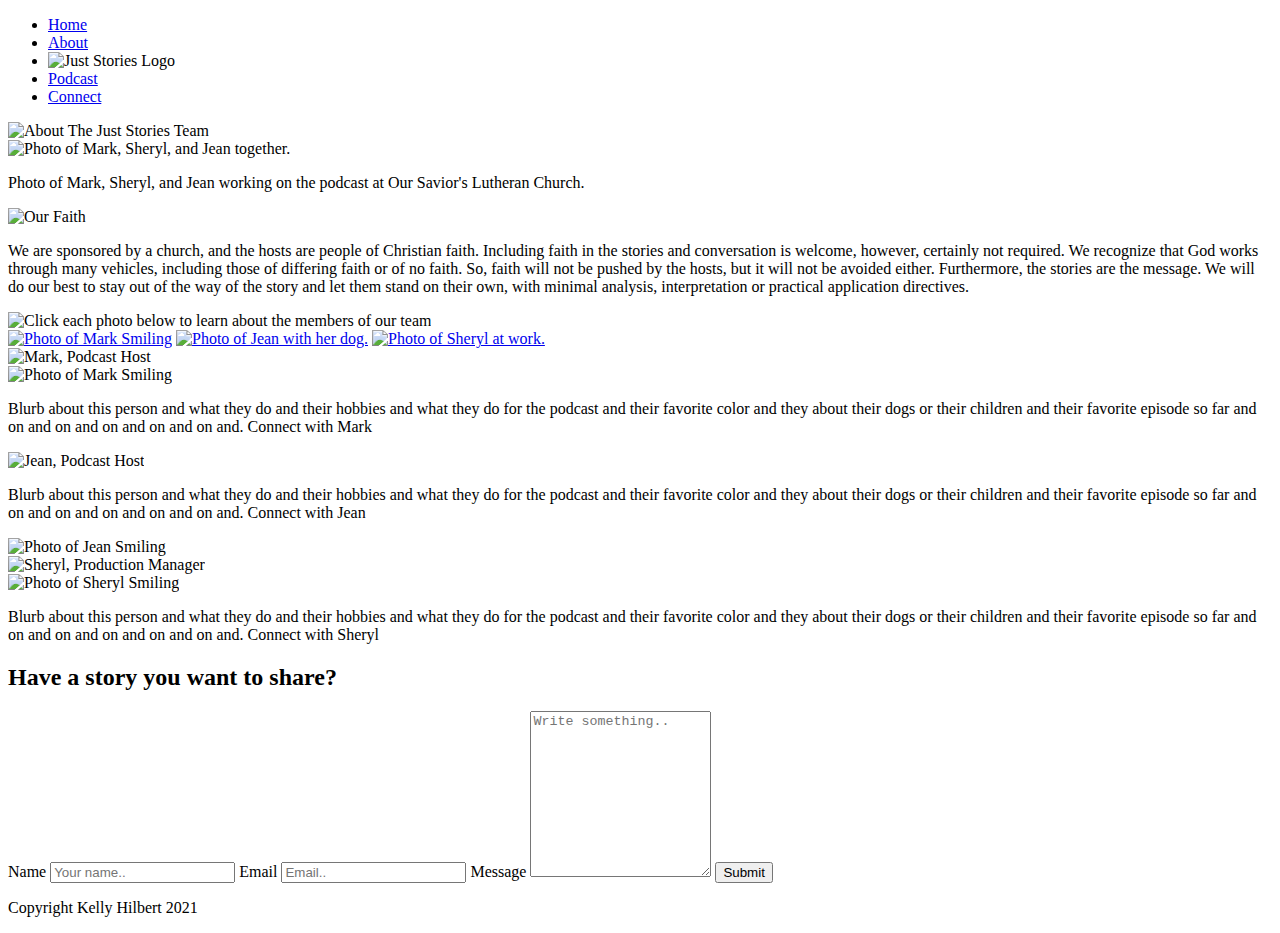
==== about.html @ e2c74b93 "About Page" ====
<!DOCTYPE html>
<html lang="en" dir="ltr">
	<head>
		<meta charset="utf-8">
		<meta name="viewport" content="width=device-width, initial-scale=1">
		<link href="images/favicon-tiyl.png" rel="shortcut icon">
		<link rel="stylesheet" type="text/css" href="https://cdnjs.cloudflare.com/ajax/libs/normaliz/8.0.0/normalize.min.css">
		<link rel="stylesheet" type="text/css" href="css/style.css">
		<link rel="preconnect" href="https://fonts.gstatic.com">
		<link href="https://fonts.googleapis.com/css2?family=Catamaran:wght@200;400;700&display=swap" rel="stylesheet">
		<link href="https://fonts.googleapis.com/css2?family=Magra:wght@400;700&display=swap" rel="stylesheet">
		<link href="https://fonts.googleapis.com/css2?family=Hind+Madurai:wght@300;400;600&display=swap" rel="stylesheet">
		<link href="https://fonts.googleapis.com/css2?family=Playfair+Display:wght@400;600;700&display=swap" rel="stylesheet">
		<link href="https://fonts.googleapis.com/css2?family=Passion+One&display=swap" rel="stylesheet">
		<title>Podcast Full of Stories About Social Justice, Advocacy, and Service</title>
		<script src="https://kit.fontawesome.com/1039cda917.js" crossorigin="anonymous"></script>
		<script src="https://code.jquery.com/jquery-3.3.1.min.js" integrity="sha256-FgpCb/KJQlLNfOu91ta32o/NMZxltwRo8QtmkMRdAu8=" crossorigin="anonymous"></script>
	</head>
<body>
	<header>
		<nav>
			<ul>
				<div class="flex-box-container4">
					<li><a href="index.html">Home</a></li>
					<li><a href="about.html">About</a></li>
					<li><img class="updated-logo" src="images/js-logo-updated.png" alt="Just Stories Logo"></li>
					<li><a href="podcast.html">Podcast</a></li>
					<li><a class="scroll" onclick="menuToggle()" href="#connect">Connect</a></li>
				</div>
			</ul>
		</nav>
	</header>
	<main>
		<div class="center">
			<img class="about-team-banner" src="images/about-team-banner.svg" alt="About The Just Stories Team">
		</div>
		<div class="group-photo">
    	<img src="images/group-photo-stock.jpg" alt="Photo of Mark, Sheryl, and Jean together.">
      	<p class="center">Photo of Mark, Sheryl, and Jean working on the podcast at Our Savior's Lutheran Church.</p>
		</div>
		<div class="faith">
			<div class="center">
				<img class="our-faith-banner" src="images/faith-banner.svg" alt="Our Faith">
			</div>
			<p class="center"><span class="what-is-words">We are sponsored by a church, and the hosts are people of Christian faith.</span>  Including faith in the stories and conversation is welcome, however, certainly not required.  We recognize that God works through many vehicles, including those of differing faith or of no faith.  So, <span class="what-is-words">faith will not be pushed by the hosts</span>, but it will not be avoided either.  Furthermore, the stories are the message.  We will do our best to stay out of the way of the story and let them stand on their own, with minimal analysis, interpretation or practical application directives.</p>
		</div>
		<div class="center">
			<img class="click-photo-banner" src="images/click-photo-banner.svg" alt="Click each photo below to learn about the members of our team">
		</div>
		<div class="flex-box-container5">
			<a class="scroll" onclick="menuToggle()" href="#mark-profile"><img class="about-images-single2" src="images/mark-cartoon.jpg" alt="Photo of Mark Smiling"></a>

    		<a class="scroll" onclick="menuToggle()" href="#jean-profile"><img class="about-images-single2" src="images/Jean_Cartoon.jpg" alt="Photo of Jean with her dog."></a>
		
			<a class="scroll" onclick="menuToggle()" href="#sheryl-profile"><img class="about-images-single2" src="images/Sheryl_Cartoon.jpg" alt="Photo of Sheryl at work."></a>
		</div>
    	<div class="center" id="mark-profile">
			<img class="mark-banner" src="images/mark-banner.svg" alt="Mark, Podcast Host">
		</div>
		<div class="flex-box-container2">
				<img class="profile-photo" src="images/mark-photo2.jpg" alt="Photo of Mark Smiling">
      			<p class="profile-blurbs">Blurb about this person and what they do and their hobbies and what they do for the podcast and their favorite color and they about their dogs or their children and their favorite episode so far and on and on and on and on and on and. Connect with Mark <a href="#"></a></p>
		</div>
    	<div class="center" id="jean-profile">
			<img class="jean-banner" src="images/jean-banner.svg" alt="Jean, Podcast Host">
		</div>
		<div class="flex-box-container2">
			<p class="profile-blurbs">Blurb about this person and what they do and their hobbies and what they do for the podcast and their favorite color and they about their dogs or their children and their favorite episode so far and on and on and on and on and on and. Connect with Jean <a href="#"></a></p>
			<img class="profile-photo" src="images/jean-about-photo.jpg" alt="Photo of Jean Smiling">
		</div>
		<div class="center" id="sheryl-profile">
			<img class="jean-banner" src="images/sheryl-banner.svg" alt="Sheryl, Production Manager">
		</div>
	<div class="flex-box-container2">
			<img class="profile-photo" src="images/sheryl-about2.jpg" alt="Photo of Sheryl Smiling">
			<p class="profile-blurbs">Blurb about this person and what they do and their hobbies and what they do for the podcast and their favorite color and they about their dogs or their children and their favorite episode so far and on and on and on and on and on and. Connect with Sheryl <a href="#"></a></p>
	</div>
	</main>
	<footer>
		<h2 class="center formh2">Have a story you want to share?</h2>
			<form action="action_page.php">
		  
			  <label for="name">Name</label>
			  <input type="text" id="name" name="name" placeholder="Your name..">
		  
			  <label for="email">Email</label>
			  <input type="text" id="email" name="email" placeholder="Email..">
		  
			  <label for="message">Message</label>
			  <textarea id="message" name="message" placeholder="Write something.." style="height:160px"></textarea>
		  
			  <input type="submit" value="Submit">
		  
			</form>
		<p class="center">Copyright Kelly Hilbert 2021</p>
	</footer>
	<script src="https://code.jquery.com/jquery-3.3.1.min.js" integrity="sha256-FgpCb/KJQlLNfOu91ta32o/NMZxltwRo8QtmkMRdAu8=" crossorigin="anonymous"></script>
	<script src="js/script.js"></script>
</body>
</html>
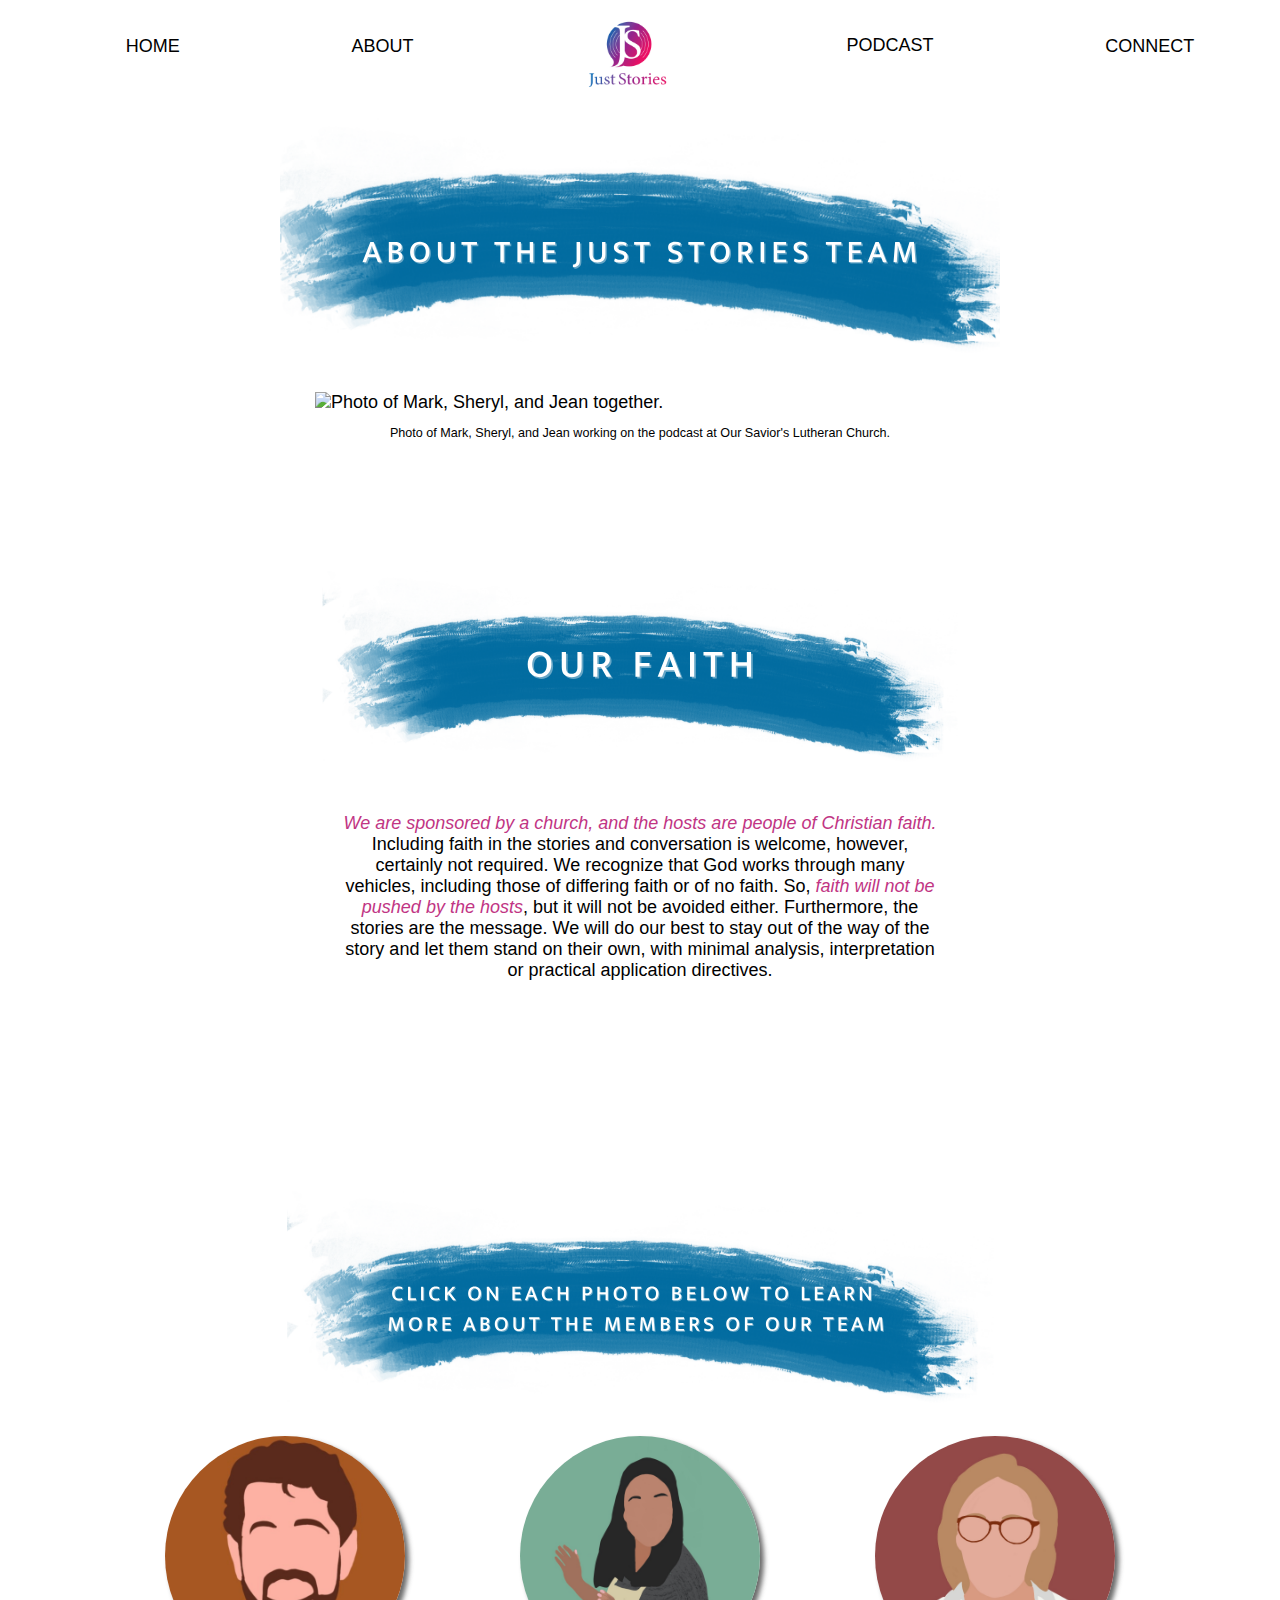
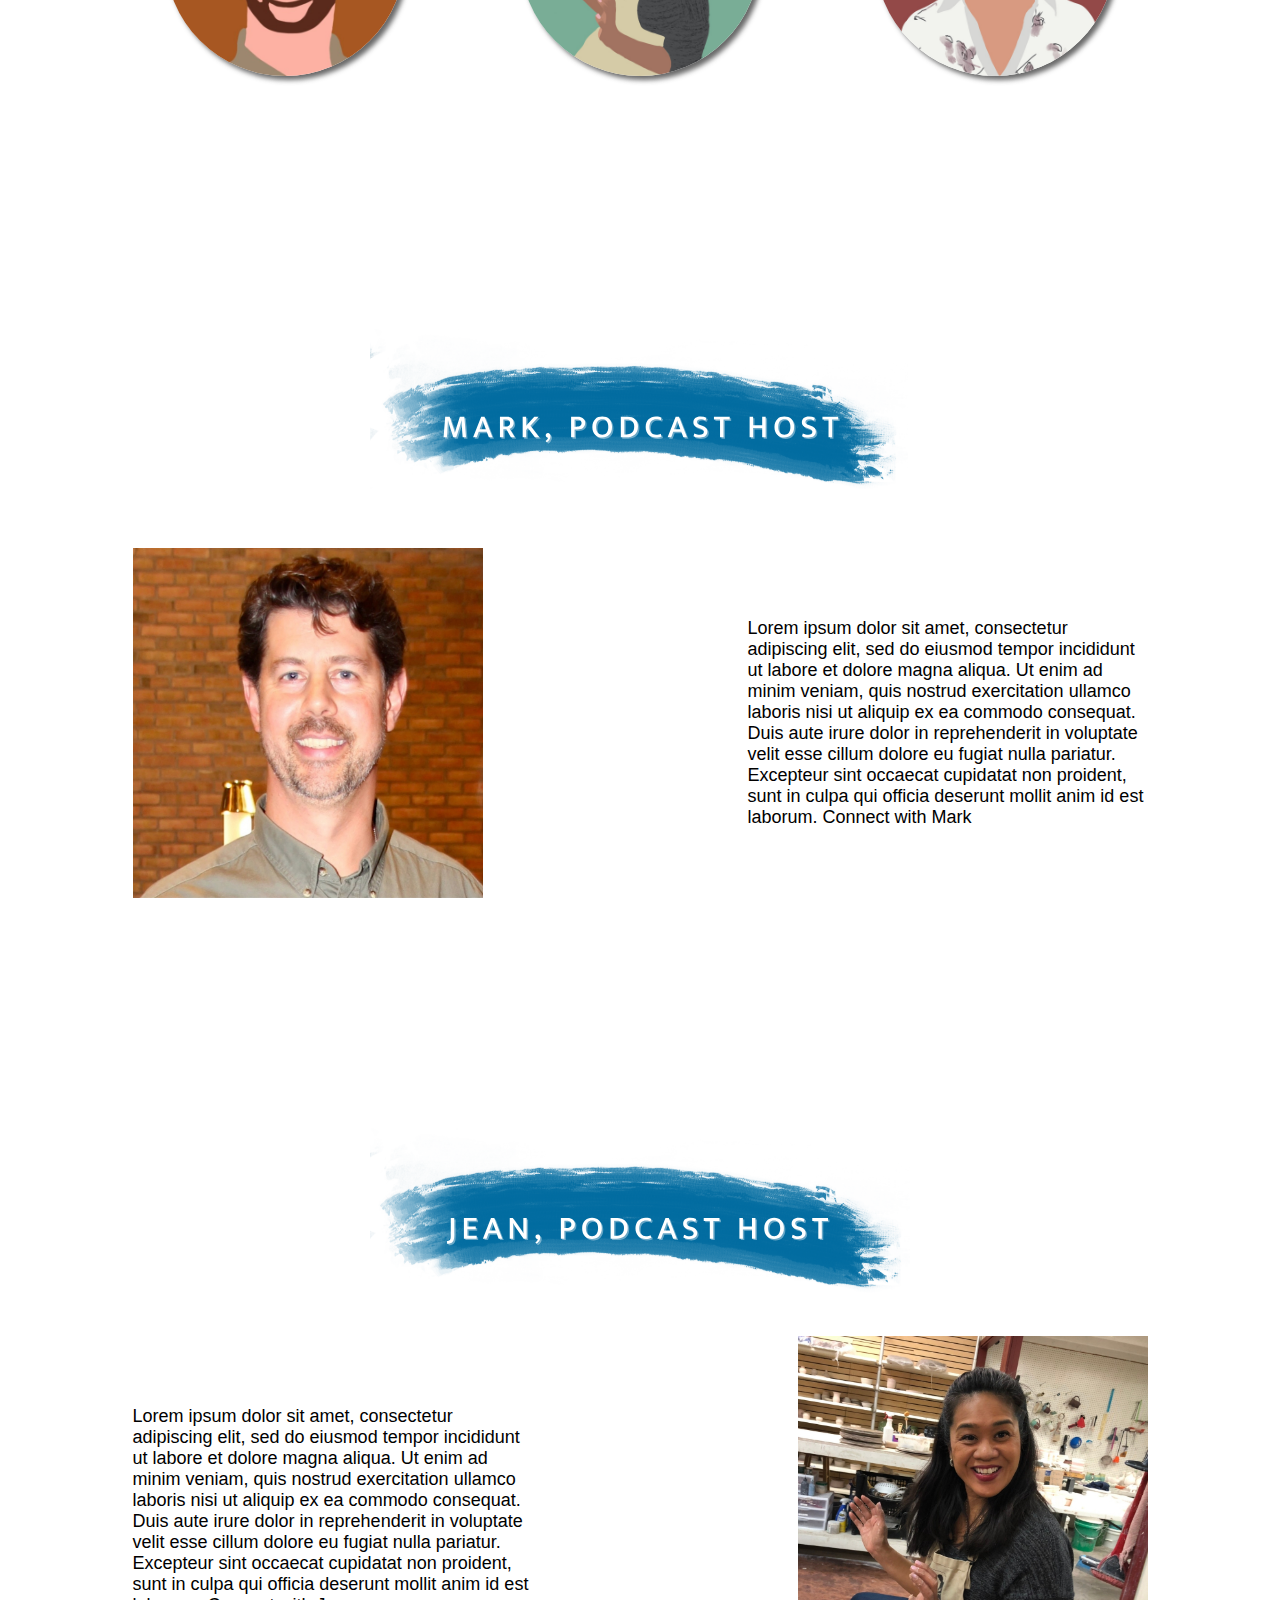
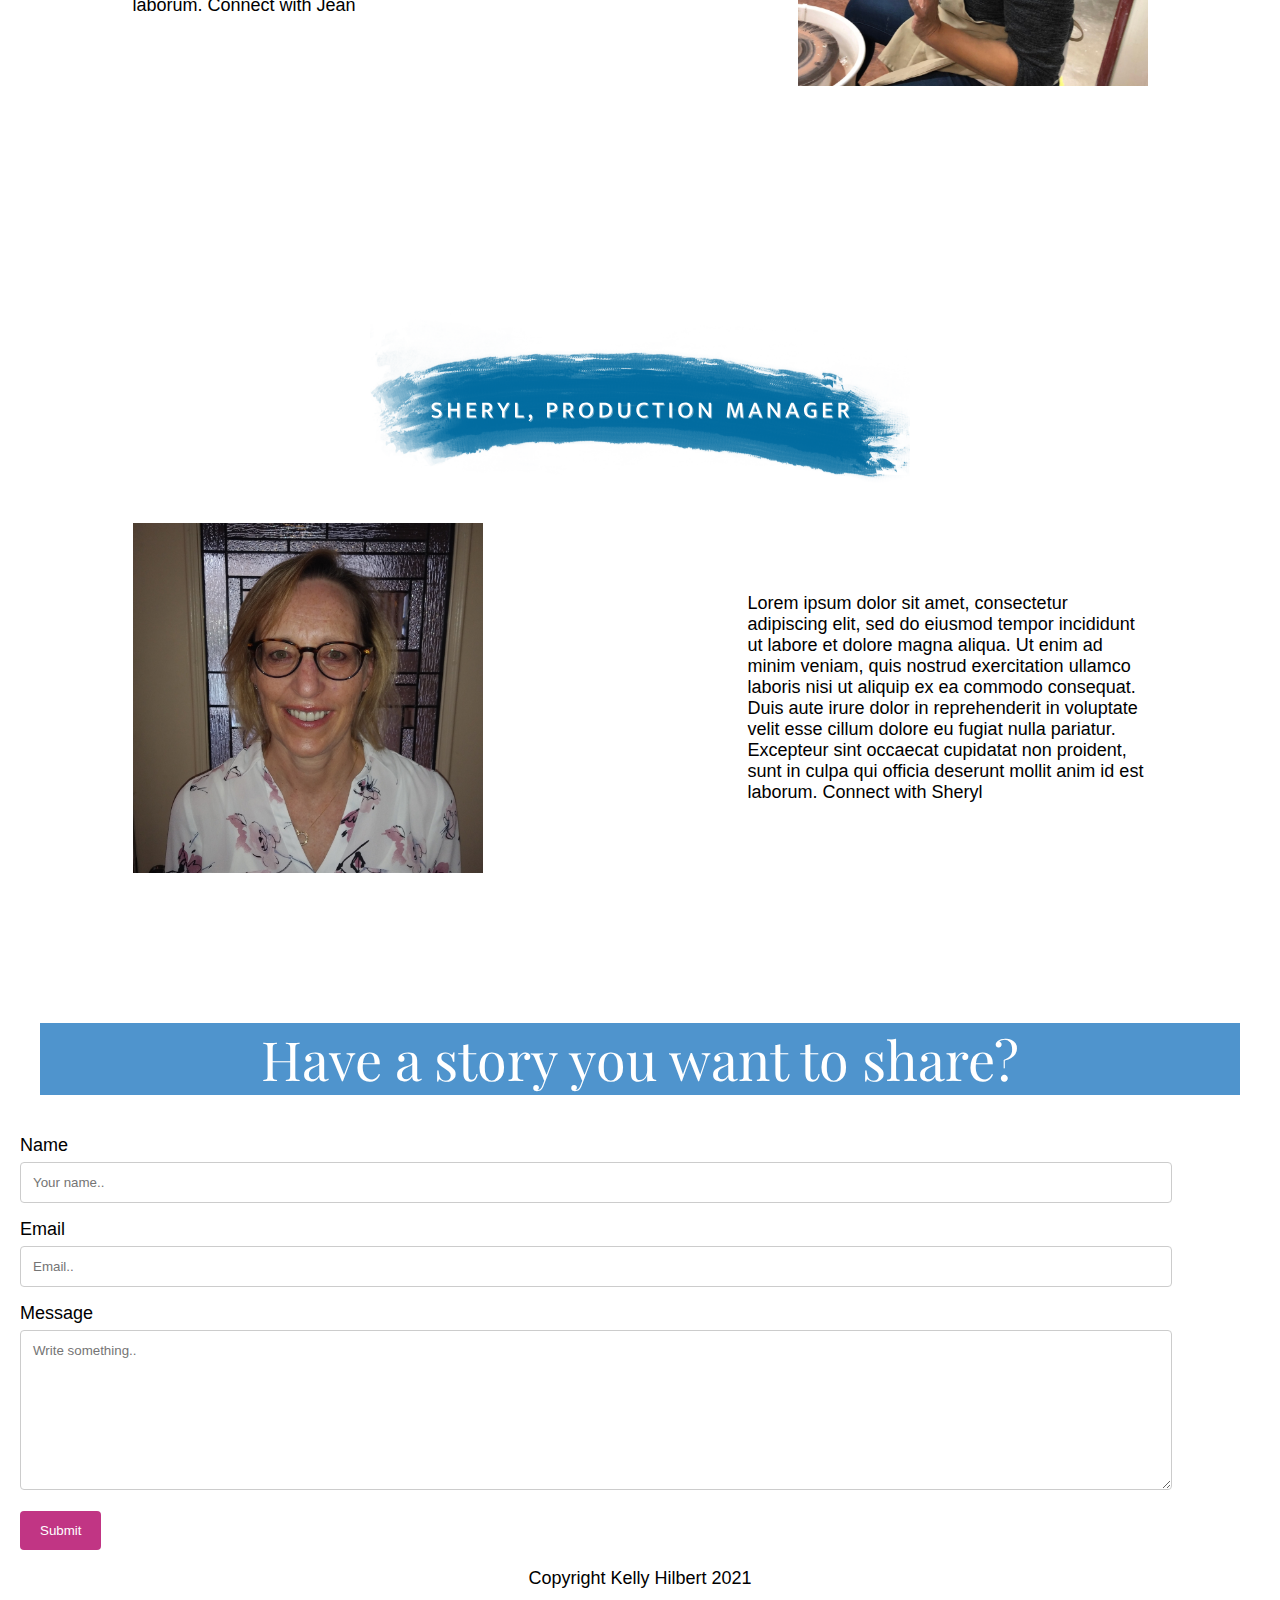
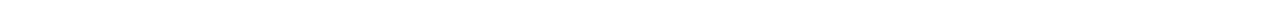
==== commit e241f05b: "Updated Filler Text" ====
--- a/about.html
+++ b/about.html
@@ -59,13 +59,13 @@
 		</div>
 		<div class="flex-box-container2">
 				<img class="profile-photo" src="images/mark-photo2.jpg" alt="Photo of Mark Smiling">
-      			<p class="profile-blurbs">Blurb about this person and what they do and their hobbies and what they do for the podcast and their favorite color and they about their dogs or their children and their favorite episode so far and on and on and on and on and on and. Connect with Mark <a href="#"></a></p>
+      			<p class="profile-blurbs">Lorem ipsum dolor sit amet, consectetur adipiscing elit, sed do eiusmod tempor incididunt ut labore et dolore magna aliqua. Ut enim ad minim veniam, quis nostrud exercitation ullamco laboris nisi ut aliquip ex ea commodo consequat. Duis aute irure dolor in reprehenderit in voluptate velit esse cillum dolore eu fugiat nulla pariatur. Excepteur sint occaecat cupidatat non proident, sunt in culpa qui officia deserunt mollit anim id est laborum. Connect with Mark <a href="#"></a></p>
 		</div>
     	<div class="center" id="jean-profile">
 			<img class="jean-banner" src="images/jean-banner.svg" alt="Jean, Podcast Host">
 		</div>
 		<div class="flex-box-container2">
-			<p class="profile-blurbs">Blurb about this person and what they do and their hobbies and what they do for the podcast and their favorite color and they about their dogs or their children and their favorite episode so far and on and on and on and on and on and. Connect with Jean <a href="#"></a></p>
+			<p class="profile-blurbs">Lorem ipsum dolor sit amet, consectetur adipiscing elit, sed do eiusmod tempor incididunt ut labore et dolore magna aliqua. Ut enim ad minim veniam, quis nostrud exercitation ullamco laboris nisi ut aliquip ex ea commodo consequat. Duis aute irure dolor in reprehenderit in voluptate velit esse cillum dolore eu fugiat nulla pariatur. Excepteur sint occaecat cupidatat non proident, sunt in culpa qui officia deserunt mollit anim id est laborum. Connect with Jean <a href="#"></a></p>
 			<img class="profile-photo" src="images/jean-about-photo.jpg" alt="Photo of Jean Smiling">
 		</div>
 		<div class="center" id="sheryl-profile">
@@ -73,7 +73,7 @@
 		</div>
 	<div class="flex-box-container2">
 			<img class="profile-photo" src="images/sheryl-about2.jpg" alt="Photo of Sheryl Smiling">
-			<p class="profile-blurbs">Blurb about this person and what they do and their hobbies and what they do for the podcast and their favorite color and they about their dogs or their children and their favorite episode so far and on and on and on and on and on and. Connect with Sheryl <a href="#"></a></p>
+			<p class="profile-blurbs">Lorem ipsum dolor sit amet, consectetur adipiscing elit, sed do eiusmod tempor incididunt ut labore et dolore magna aliqua. Ut enim ad minim veniam, quis nostrud exercitation ullamco laboris nisi ut aliquip ex ea commodo consequat. Duis aute irure dolor in reprehenderit in voluptate velit esse cillum dolore eu fugiat nulla pariatur. Excepteur sint occaecat cupidatat non proident, sunt in culpa qui officia deserunt mollit anim id est laborum. Connect with Sheryl <a href="#"></a></p>
 	</div>
 	</main>
 	<footer>
--- a/css/style.css
+++ b/css/style.css
@@ -0,0 +1,606 @@
+/* Colors:
+Blue: #329cd2
+Red:  #ef303c
+Purple: #897eae
+Light Purple: #DBBBF5
+Green: #CADBC0*/
+
+/* Main Styling */
+* {
+  box-sizing: border-box;
+}
+
+h1,
+h2 {
+  font-family: "Playfair Display", serif;
+  font-size: 2em;
+  font-weight: 400;
+}
+
+h3,
+h4,
+h5 {
+  font-family: "Playfair Display", serif;
+  font-weight: 400;
+  font-size: 1.5em;
+}
+
+body {
+  font-family: "Inter", sans-serif;
+  font-weight: 400;
+  font-size: 18px;
+  background-color: white;
+  margin: 0;
+  /* background-image: linear-gradient(#4F94CD, #4F94CD, #9BC4E2, #C6E2FF);*/
+}
+
+.center {
+  text-align: center;
+}
+
+.formh2 {
+  font-family: "Playfair Display", serif;
+  font-weight: 300;
+  font-size: 3em;
+  background-color: #4f94cd;
+  color: white;
+  margin: 0 40px 40px 40px;
+}
+
+/* Form Styling */
+input[type="text"],
+select,
+textarea {
+  font-family: "Inter", sans-serif;
+  width: 90%; /* Full width */
+  padding: 12px; /* Some padding */
+  border: 1px solid #ccc; /* Gray border */
+  border-radius: 4px; /* Rounded borders */
+  margin: 6px 20px 16px 20px;
+  resize: vertical; /* Allow the user to vertically resize the textarea (not horizontally) */
+}
+
+label {
+  font-family: "Inter", sans-serif;
+  margin-left: 20px;
+  margin-right: 20px;
+}
+
+/* Style the submit button with a specific background color etc */
+input[type="submit"] {
+  background-color: #c13584;
+  font-family: "Inter", sans-serif;
+  color: white;
+  padding: 12px 20px;
+  margin-left: 20px;
+  margin-right: 20px;
+  border: none;
+  border-radius: 4px;
+  cursor: pointer;
+}
+
+/* When moving the mouse over the submit button, add a darker green color */
+input[type="submit"]:hover {
+  background-color: #4f94cd;
+}
+
+.stories {
+  color: #ef303c;
+  font-family: "Playfair Display", serif;
+}
+.stories2 {
+  color: #ef303c;
+}
+
+.just {
+  color: #329cd2;
+  font-family: "Playfair Display", serif;
+}
+
+/* Homepage Styling */
+.banner-image {
+  width: 100%;
+  display: block;
+  border-top-color: black;
+  border-top: 2px;
+  margin-bottom: 6%;
+}
+.what-is-banner {
+  padding: 50px 0 20px 0;
+  height: 300px;
+}
+
+.what-is {
+  max-width: 600px;
+  display: inline-block;
+  font-size: 1.2em;
+  margin-bottom: 10%;
+}
+
+.what-is-words {
+  color: #c13584;
+  font-style: italic;
+}
+
+main h2 {
+  margin-top: 75px;
+}
+
+/* Navigation Styling */
+header {
+  /* background-color: rgb(255, 250, 160);*/
+  background-color: white;
+  padding: 15px 0 0 0;
+  margin-top: 0;
+}
+
+.flex-box-container4 {
+  display: flex;
+  flex-direction: row;
+  flex-flow: nowrap;
+  justify-content: space-around;
+}
+
+.flex-box-container5 li {
+  margin: 0 40px;
+}
+
+.flex-box-container4 li {
+  margin: 0 40px;
+}
+
+nav {
+  position: fixed;
+  width: 100%;
+  background-color: white;
+  top: 0;
+}
+
+nav ul {
+  margin-bottom: 5px;
+  margin-top: 10px;
+}
+
+nav ul li {
+  list-style: none;
+}
+
+nav ul li:first-child {
+  padding-top: 2.1%;
+}
+
+nav ul li:nth-child(2) {
+  padding-top: 2.1%;
+}
+
+nav ul li:nth-child(4) {
+  padding-top: 2%;
+}
+
+nav ul li:nth-child(5) {
+  padding-top: 2.1%;
+}
+
+nav ul li a {
+  text-decoration: none;
+  text-transform: uppercase;
+  font-size: 1em;
+  color: black;
+  /* color: rgb(105,105,105); */
+}
+
+nav ul li a,
+nav ul li a:after,
+nav ul li a:before {
+  transition: all ease-in-out 0.3s;
+}
+nav ul li a:hover {
+  box-shadow: 0px 4px 0px #99ddff;
+}
+
+#left {
+  position: absolute;
+  left: 20px;
+}
+
+#left a {
+  font-size: 1.5em;
+}
+
+#left a:hover {
+  box-shadow: none;
+}
+
+.bubble {
+  max-width: 30px;
+}
+
+.updated-logo {
+  max-width: 90px;
+}
+
+main {
+  margin-top: 8%;
+}
+
+/* Who-is homepage styling */
+.group-photo img {
+  max-width: 650px;
+  display: block;
+  margin-left: auto;
+  margin-right: auto;
+}
+
+.group-photo p {
+  margin-bottom: 80px;
+  font-size: 0.7em;
+}
+
+.about-images-single {
+  max-width: 200px;
+  box-shadow: 4px 4px 5px 0px rgba(50, 50, 50, 0.73);
+}
+
+/* flex box container */
+.flex-box-container {
+  display: flex;
+  flex-direction: row;
+  justify-content: space-around;
+}
+.flex-box-container img {
+  width: 200px;
+  height: 200px;
+  border-radius: 50%;
+}
+
+.learn-more-button {
+  color: white;
+  background-color: #c13584;
+  text-decoration: none;
+  font-weight: 600;
+  font-size: 0.9em;
+  letter-spacing: 0.5px;
+  transition: all ease-in-out 250ms;
+  border: 1px solid #c13584;
+  padding: 10px 6px 10px 6px;
+  border-radius: 2px;
+}
+
+.learn-more-button:hover {
+  color: #c13584;
+  background-color: white;
+}
+
+.button-margin {
+  margin-top: 70px;
+  margin-bottom: 200px;
+}
+
+/* Individual Profile on about page styling */
+.flex-box-container2 {
+  display: flex;
+  flex-direction: row;
+  justify-content: space-around;
+  margin-top: 20px;
+  margin-bottom: 150px;
+}
+
+.profile-blurbs {
+  position: initial;
+  max-width: 400px;
+  margin-top: 70px;
+}
+
+/* About page styling */
+
+.about-team-banner {
+  width: 40em;
+}
+
+.our-faith-banner {
+  max-height: 250px;
+}
+
+.faith p {
+  max-width: 600px;
+  display: block;
+  margin-left: auto;
+  margin-right: auto;
+  margin-bottom: 140px;
+  padding-bottom: 40px;
+}
+.faith {
+  margin-top: 75px;
+  padding-top: 20px;
+}
+
+.click-photo-banner {
+  width: 40em;
+}
+
+.italic {
+  font-style: italic;
+  font-weight: bold;
+}
+
+.cartoon-image:hover,
+.cartoon-image:active,
+.cartoon-image:focus {
+  display: none;
+}
+
+.about-images-single3:hover {
+  box-shadow: 8px 8px 9px 0px rgba(50, 50, 50, 0.73);
+}
+
+.mark-banner {
+  width: 30em;
+  margin-top: 90px;
+}
+.jean-banner {
+  width: 30em;
+  margin-top: 60px;
+}
+
+.flex-box-container5 {
+  display: flex;
+  flex-direction: row;
+  justify-content: space-around;
+  padding-left: 6em;
+  padding-right: 6em;
+}
+.flex-box-container5 img {
+  width: 240px;
+  height: 240px;
+  border-radius: 50%;
+}
+.about-images-single2 {
+  max-width: 240px;
+  box-shadow: 4px 4px 5px 0px rgba(50, 50, 50, 0.73);
+}
+
+.about-images-single2:hover {
+  opacity: 80%;
+  box-shadow: 8px 8px 9px 0px rgba(50, 50, 50, 0.73);
+}
+
+.profile-names p {
+  font-size: 1.4em;
+  font-variant: small-caps;
+}
+
+.profile-photo {
+  max-width: 350px;
+}
+
+#mark-profile {
+  margin-top: 150px;
+}
+
+/* Podcast page styling */
+.flex-box-container3 {
+  display: flex;
+  flex-direction: row;
+  justify-content: center;
+}
+.flex-box-container3 img {
+  width: 50px;
+  height: 50px;
+  border-radius: 50%;
+}
+
+.flex-box-container3 img:hover {
+  filter: blur(1px);
+}
+
+.where-to-listen p {
+  display: block;
+  max-width: 700px;
+  text-align: center;
+  margin-left: auto;
+  margin-right: auto;
+  margin-bottom: 50px;
+}
+
+.listen-buttons {
+  font-style: italic;
+  font-size: 0.8em;
+  letter-spacing: 2px;
+  border-style: solid;
+  border-width: 2px;
+  border-color: #329cd2;
+  margin: 0 20px;
+  background-color: white;
+  color: black;
+  text-decoration: none;
+  padding: 15px 30px;
+  transition: all ease-in-out 250ms;
+}
+
+.listen-buttons:hover {
+  background-color: #ffcfad;
+  color: #e51267;
+  text-decoration: underline;
+}
+
+/** .listen-button2 {
+  font-style: italic;
+  font-weight: 600;
+  letter-spacing: 2px;
+  border-style: solid;
+  border-width: 2px;
+  border-color: #329cd2;
+  background-color: white;
+  color: #db4437;
+  text-decoration: none;
+  padding: 15px 30px;
+  transition: all ease-in-out 250ms;
+}
+
+.listen-button2:hover {
+  background-color: #cadbc0;
+  color: white;
+  text-decoration: underline;
+}
+
+.listen-button3 {
+  font-style: italic;
+  font-weight: 600;
+  letter-spacing: 2px;
+  border-style: solid;
+  border-width: 2px;
+  border-color: #329cd2;
+  background-color: white;
+  color: #872ec4;
+  text-decoration: none;
+  padding: 15px 30px;
+  transition: all ease-in-out 250ms;
+}
+
+.listen-button3:hover {
+  background-color: #cadbc0;
+  color: white;
+  text-decoration: underline;
+}
+
+.listen-button4 {
+  font-style: italic;
+  font-weight: 600;
+  letter-spacing: 2px;
+  border-style: solid;
+  border-width: 2px;
+  border-color: #329cd2;
+  background-color: white;
+  color: #00a0ee;
+  text-decoration: none;
+  padding: 15px 30px;
+  transition: all ease-in-out 250ms;
+}
+
+.listen-button4:hover {
+  background-color: #cadbc0;
+  color: white;
+  text-decoration: underline;
+}
+**/
+#listen h2 {
+  /* margin-left: 20px;
+  margin-bottom: 30px;
+  margin-top: 100px; */
+  text-align: center;
+}
+.listen-banner {
+  width: 30em;
+  padding: 10px 0 0px 0;
+}
+
+.library-banner {
+  width: 25em;
+  padding: 10px 0 0px 0;
+  margin-top: 90px;
+}
+
+.library-episodes {
+  border: 1px #7d7d7d solid;
+  background-color: #e8e8e8;
+  max-height: 400px;
+  max-width: 1000px;
+  overflow: scroll;
+  padding: 5px;
+  margin-top: 0px;
+  margin-bottom: 200px;
+  margin-left: 8%;
+  margin-right: 8%;
+  padding-top: 25px;
+}
+
+.episode-library-photo {
+  border-radius: 20%;
+  margin-left: 20px;
+  margin-right: 50px;
+  max-width: 150px;
+  max-height: 150px;
+}
+
+#episode-library p {
+  color: #5e5e5e;
+}
+
+.episode-title {
+  font-weight: bold;
+}
+.listen-here-library {
+  font-style: italic;
+  color: #00a0ee;
+}
+
+.episode-library-link {
+  color: #00a0ee;
+}
+.episode-library-link:hover {
+  color: #c13584;
+}
+
+.flex-box-container6 {
+  display: flex;
+  flex-direction: row;
+  justify-content: flex-end;
+  margin-bottom: 20px;
+  max-width: 1000px;
+}
+
+.flex-box-container6 li {
+  margin: 0 40px;
+}
+
+.line-break {
+  color: white;
+  border: 1px dashed #000;
+  width: 50%;
+  margin: auto;
+  margin-top: 5%;
+  margin-bottom: 5%;
+}
+
+/*Connect Page Styling*/
+.connect-button1 {
+  font-style: italic;
+  font-weight: 600;
+  letter-spacing: 2px;
+  border-style: solid;
+  border-width: 2px;
+  border-color: #329cd2;
+  background-color: white;
+  color: #3b5998;
+  text-decoration: none;
+  padding: 15px 30px;
+  transition: all ease-in-out 250ms;
+}
+.connect-button1:hover {
+  background-color: #cadbc0;
+  color: white;
+  text-decoration: underline;
+}
+
+.connect-button2 {
+  font-style: italic;
+  font-weight: 600;
+  letter-spacing: 2px;
+  border-style: solid;
+  border-width: 2px;
+  border-color: #329cd2;
+  background-color: white;
+  color: #c13584;
+  text-decoration: none;
+  padding: 15px 30px;
+  transition: all ease-in-out 250ms;
+}
+.connect-button2:hover {
+  background-color: #cadbc0;
+  color: white;
+  text-decoration: underline;
+}
+
+#facebook-comments h2 {
+  text-align: center;
+}
